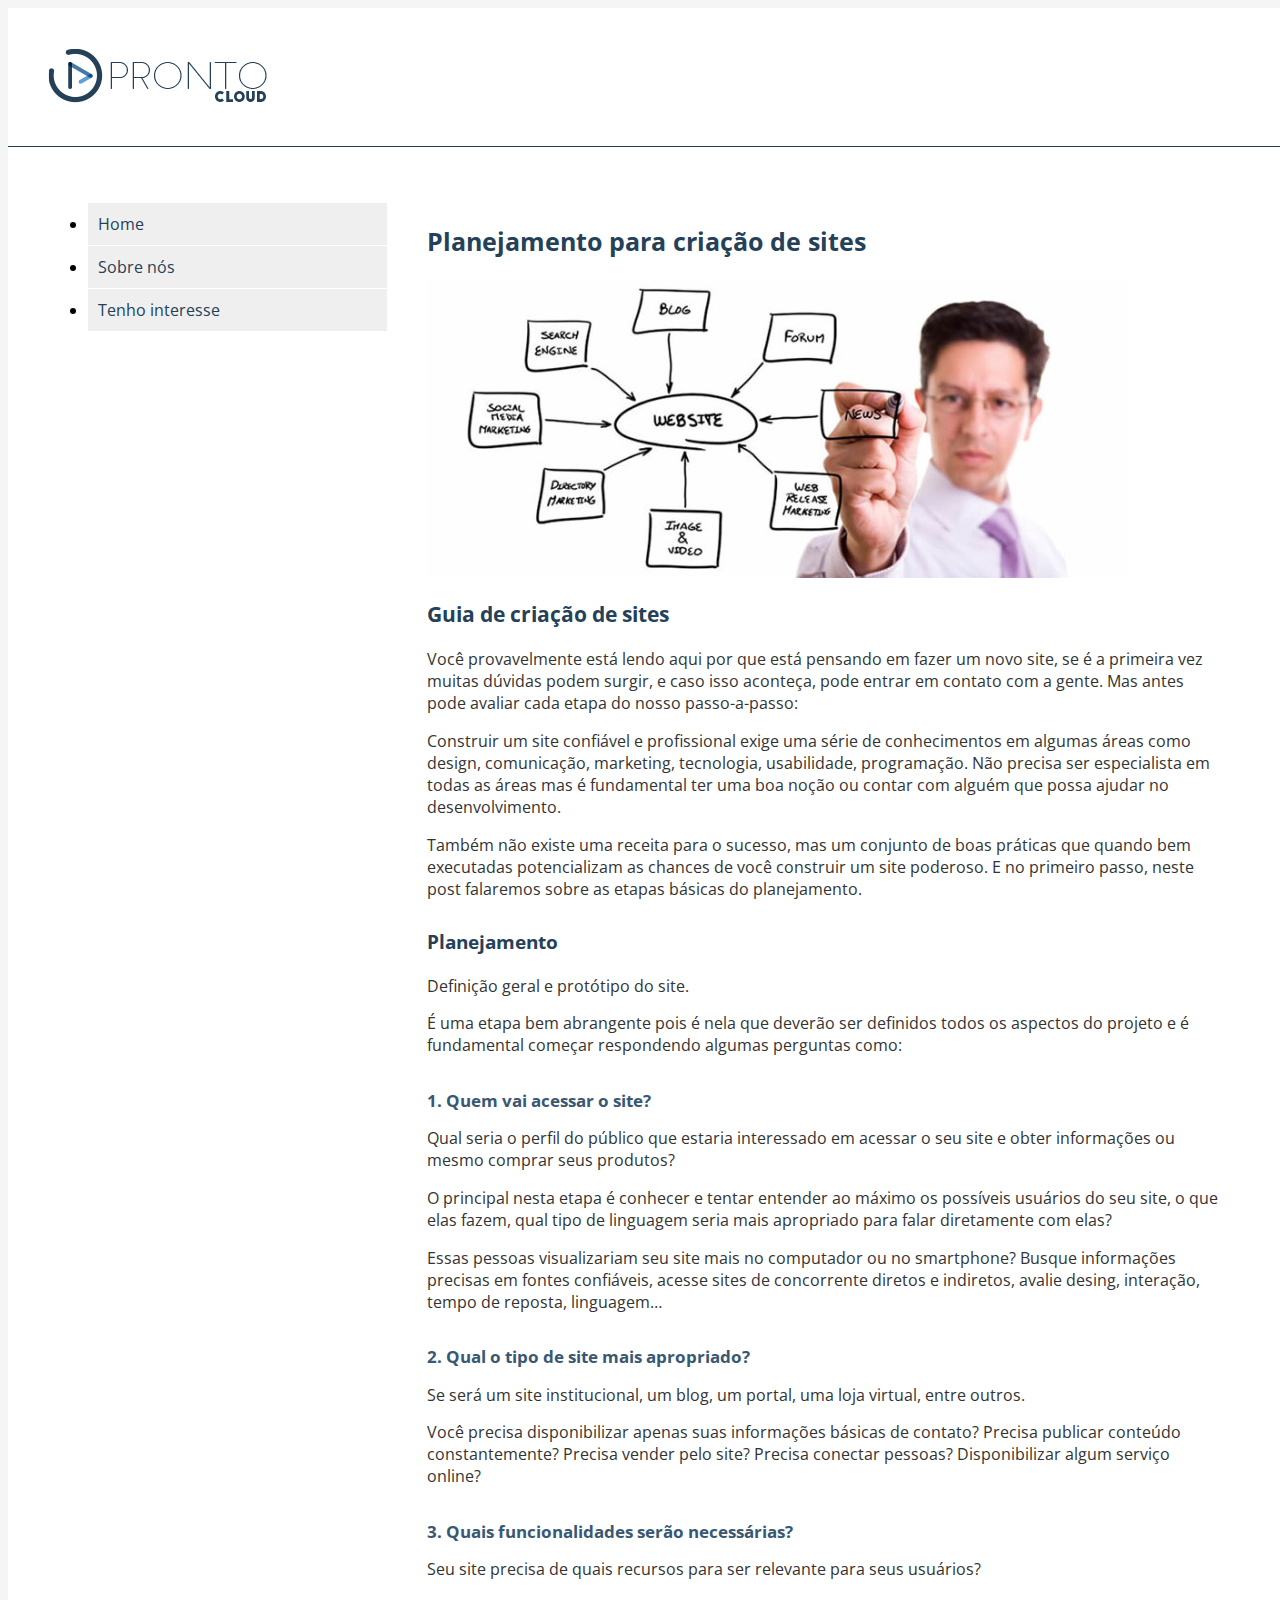
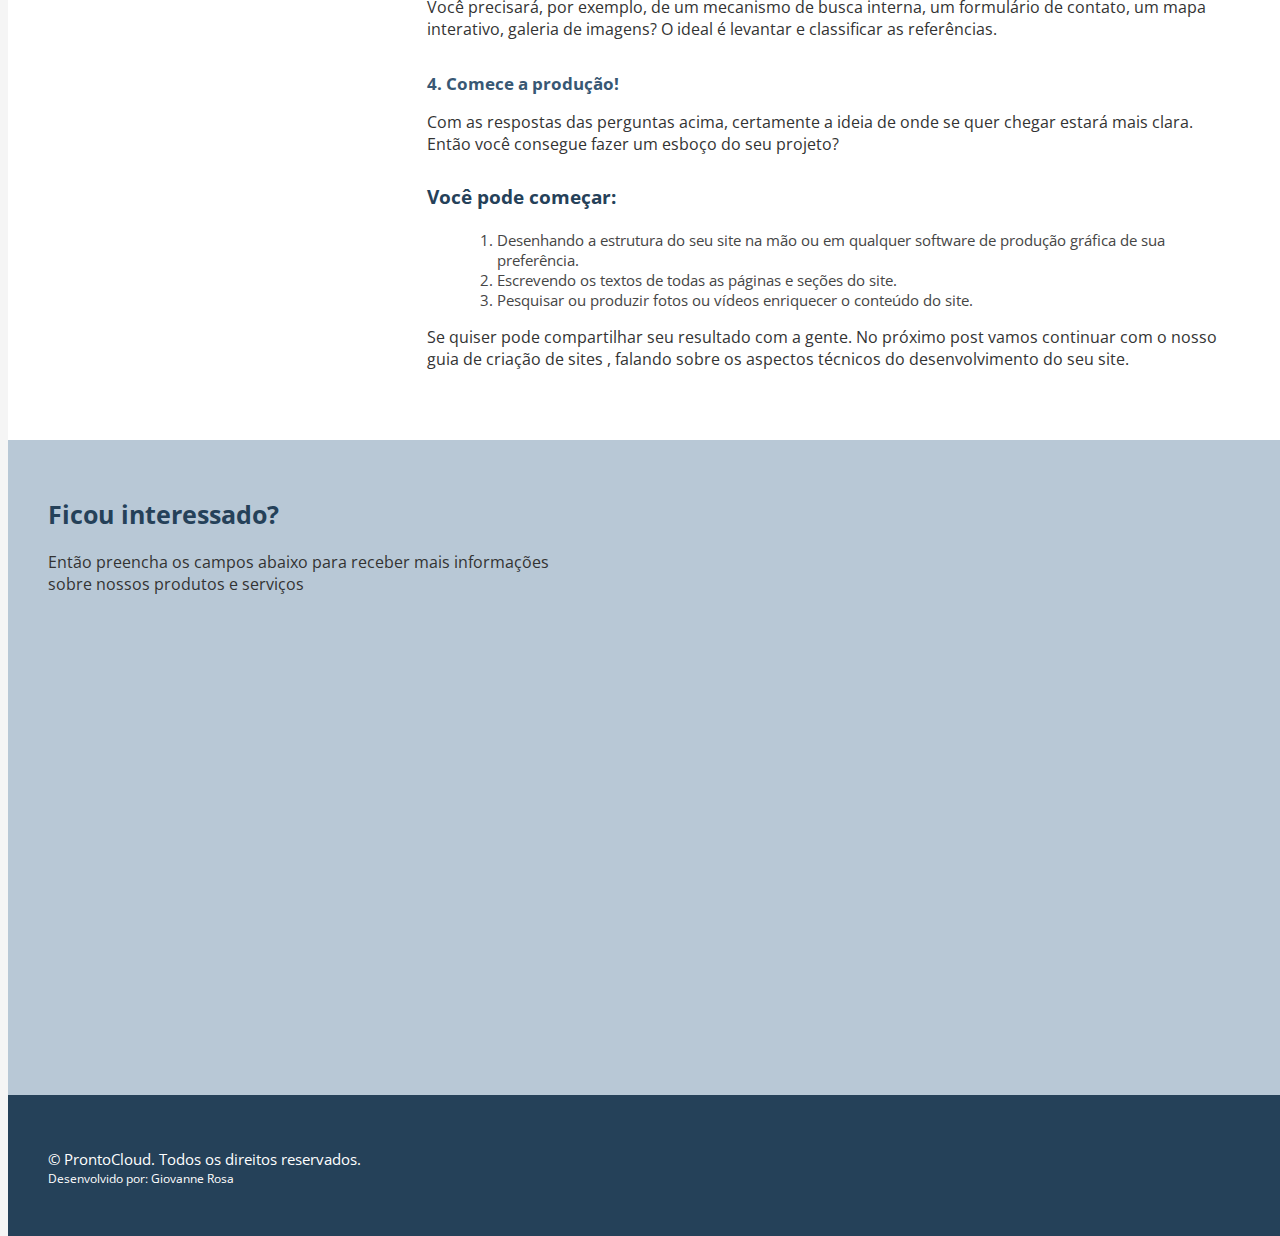
==== index.html @ 91f33243 "first commit" ====
<!DOCTYPE html>
<html lang="en">
<head>
  <meta charset="UTF-8">
  <meta http-equiv="X-UA-Compatible" content="IE=edge">
  <meta name="viewport" content="width=device-width, initial-scale=1.0">

  <link rel="stylesheet" href="./css/style.css">

  <link rel="shortcut icon" href="./images/favicon.cc"> <!-- 17x17 pixels -->
  <link rel="apple-touch-icon" href="./images/icon-touch-retina.png">
  <link rel="apple-touch-icon" href="./images/icon-touch-retina-iphone.png">
  <link rel="apple-touch-icon" href="./images/icon-touch-retina-ipad.png"> 

  <!-- Google Fonts -->
  <link rel="preconnect" href="https://fonts.googleapis.com">
  <link rel="preconnect" href="https://fonts.gstatic.com" crossorigin>
  <link href="https://fonts.googleapis.com/css2?family=Open+Sans:wght@300;400;700&display=swap" rel="stylesheet">

  <title>Pronto Cloud</title>
</head>
<body>
  <div class="main-container">
    <header>
        <div class="container">
            <img src="./images/prontocloud.png" alt="ProntoCloud">
        </div>
    </header>
    <section>
        <div class="container">
            <nav>
                <ul>
                    <li><a href="#">Home</a></li>
                    <li><a href="#">Sobre nós</a></li>
                    <li><a href="#tenho-interesse">Tenho interesse</a></li>
                </ul>
            </nav>
            <article>
                <div class="container">
                    <h1>Planejamento para criação de sites</h1>

                    <img src="./images/web-design-planning-700x300.jpg" alt="Planejamento para criação de sites">

                    <h2>Guia de criação de sites</h2>

                    <p>Você provavelmente está lendo aqui por que está pensando em fazer um novo site, se é a primeira vez muitas dúvidas podem surgir, e caso isso aconteça, pode entrar em contato com a gente. Mas antes pode avaliar cada etapa do nosso passo-a-passo:</p>

                    <p>Construir um site confiável e profissional exige uma série de conhecimentos em algumas áreas como design, comunicação, marketing, tecnologia, usabilidade, programação. Não precisa ser especialista em todas as áreas mas é fundamental ter uma boa noção ou contar com alguém que possa ajudar no desenvolvimento.</p>

                    <p>Também não existe uma receita para o sucesso, mas um conjunto de boas práticas que quando bem executadas potencializam as chances de você construir um site poderoso. E no primeiro passo, neste post falaremos sobre as etapas básicas do planejamento.</p>

                    <h3>Planejamento</h3>

                    <p>Definição geral e protótipo do site.</p>
                    <p>É uma etapa bem abrangente pois é nela que deverão ser definidos todos os aspectos do projeto e é fundamental começar respondendo algumas perguntas como:</p>

                    <h4>1. Quem vai acessar o site? </h4>

                    <p>Qual seria o perfil do público que estaria interessado em acessar o seu site e obter informações ou mesmo comprar seus produtos?</p>

                    <p>O principal nesta etapa é conhecer e tentar entender ao máximo os possíveis usuários do seu site, o que elas fazem, qual tipo de linguagem seria mais apropriado para falar diretamente com elas?</p>

                    <p>Essas pessoas visualizariam seu site mais no computador ou no smartphone? Busque informações precisas em fontes confiáveis, acesse sites de concorrente diretos e indiretos, avalie desing, interação, tempo de reposta, linguagem…</p>

                    <h4>2. Qual o tipo de site mais apropriado?</h4>
                    <p>Se será um site institucional, um blog, um portal, uma loja virtual, entre outros.</p>

                    <p>Você precisa disponibilizar apenas suas informações básicas de contato? Precisa publicar conteúdo constantemente? Precisa vender pelo site? Precisa conectar pessoas? Disponibilizar algum serviço online?</p>

                    <h4>3. Quais funcionalidades serão necessárias?</h4>
                    <p>Seu site precisa de quais recursos para ser relevante para seus usuários?</p>

                    <p>Você precisará, por exemplo, de um mecanismo de busca interna, um formulário de contato, um mapa interativo, galeria de imagens? O ideal é levantar e classificar as referências.</p>

                    <h4>4. Comece a produção!</h4>
                    <p>Com as respostas das perguntas acima, certamente a ideia de onde se quer chegar estará mais clara. Então você consegue fazer um esboço do seu projeto?</p>

                    <h3>Você pode começar:</h3>

                    <ol>
                        <li>Desenhando a estrutura do seu site na mão ou em qualquer software de produção gráfica de sua preferência.</li>
                        <li>Escrevendo os textos de todas as páginas e seções do site.</li>
                        <li>Pesquisar ou produzir fotos ou vídeos enriquecer o conteúdo do site.</li>
                    </ol>

                    <p>Se quiser pode compartilhar seu resultado com a gente. No próximo post vamos continuar com o nosso guia de criação de sites , falando sobre os aspectos técnicos do desenvolvimento do seu site.</p>
                </div>
            </article>
           
        </div>
    </section>  
    <section id="tenho-interesse">
        <div class="container">
            <article>
                <h1>Ficou interessado?</h1>
                <p>Então preencha os campos abaixo para receber mais informações sobre nossos produtos e serviços</p>

                <div class="cognito">
                    <script src="https://www.cognitoforms.com/f/seamless.js" data-key="fIJ4rDNWgUKS9eEJ1-aL5g" data-form="1"></script>
                    <script>Cognito.load("forms", { id: "1" });</script>
                </div>

            </article>
        </div>
    </section>
    <footer>
        <div class="container">
            <p>&copy; ProntoCloud. Todos os direitos reservados.
        <small>Desenvolvido por: Giovanne Rosa</small></p>
        </div>
    </footer>
</div>
</body>
</html>
---- css/style.css ----
html{
  font-size: 65.5%;
}

body{
  background-color: #f5f5f5;
  font-family: 'Open Sans', sans-serif;;
}

.main.container{
  display: block;
  width: 100vw;
  margin: 0 auto;
}

.container{
  display: block;
  float: left;
  padding: 20px;
  max-width: 100%;
  margin: 0 auto;
  max-width: 1198px;
}

header{
  background: #fff;
  display: block;
  float: left;
  padding: 20px;
  width: 100%;
  border-bottom: 1px solid #254159;
}

section{
  font-size: 1.5rem; /* equivalente a 15px */
}

h1 {
  font-size: 2.4rem;
  color: #254159;
  margin-bottom: 20px;
}

h2 {
  font-size: 2rem;
  color: #254159;
  margin-bottom: 20px;
}

h3 {
  font-size: 1.8rem;
  color: #254159;
  margin-bottom: 20px;
  padding-top: 10px;
}

h4 {
  font-size: 1.6rem;
  color: #385874;
  margin-bottom: 10px;
  padding-top: 10px;
}

p {
  margin-bottom: 10px;
  line-height: 1.4;
  color: #333;
}

img {
  max-width: 100%;
  height: auto;
}

#tenho-interesse {
  background-color: #b8c8d6;
  width: 100%;
}

#tenho-interesse form,
.cognito.c-med .c-forms-form,
.cognito.c-med .c-forms-form div {
  background-color: #b8c8d6 !important;
}

#tenho-interesse .cognito .c-forms-form .c-forms-form-title h2,
#tenho-interesse .cognito label[for], .cognito input[type=radio], .cognito input[type=checkbox] {
  color: #385874;
}


ol {
  margin-left: 30px;
}

ol li {
  font-size: 1.4rem;
  color: #454545;
}

section {
  background-color: #fff;
  display: block;
  float: left;
  font-size: 1.5rem; /* equivalente a 15px */ 
  padding: 20px;
  width: 100%;
}

section nav {
  display: block;
  float: left;
  width: 30%;
}

nav li {
  background-color: #efefef;
  margin: 1px 20px 1px 0;
  padding: 10px;
}

nav li:hover {
  background-color: #dfdfdf;
}

nav a {
  text-decoration: none;
  color: #254159;
}

nav a:hover {
  color: #385874;
}

section article {
  display: block;
  float: left;
  width: 70%;
}

footer {
  background-color: #254159;  
  display: block;
  float: left;  
  padding: 20px;
  width: 100%;
}

footer p {
  color: #ffffff;
  font-size: 1.4rem;
}

footer small {
  font-size: 80%;
  display: block;
}


.cog-branding--minimal .cog-branding__powered, :root:root:root:root:root .cog-branding--minimal .cog-branding__powered{
  visibility: hidden !important;
}

.cog-cognito--styled .cog-button__icon, html .cog-cognito--styled .cog-button__text, :root:root:root:root:root .cog-cognito--styled .cog-button__icon, :root:root:root:root:root .cog-cognito--styled .cog-button__text{
  background-color: #c24b23;
}
.cognito {
  height: 450px ;
  width: 450px;
  overflow: hidden !important;
  float: right;

}

.cog-cognito *, html .cog-cognito *::before, html .cog-cognito *::after, :root:root:root:root:root .cog-cognito *, :root:root:root:root:root .cog-cognito *::before, :root:root:root:root:root .cog-cognito *::after {
height: auto;
background-color: #b8c8d6;
}


@media (max-width: 425px) {
  section nav,
  section article {
      width: 100%;
  }  

  .container {
      padding-left: 1%;
      padding-right: 1%;
  }
}
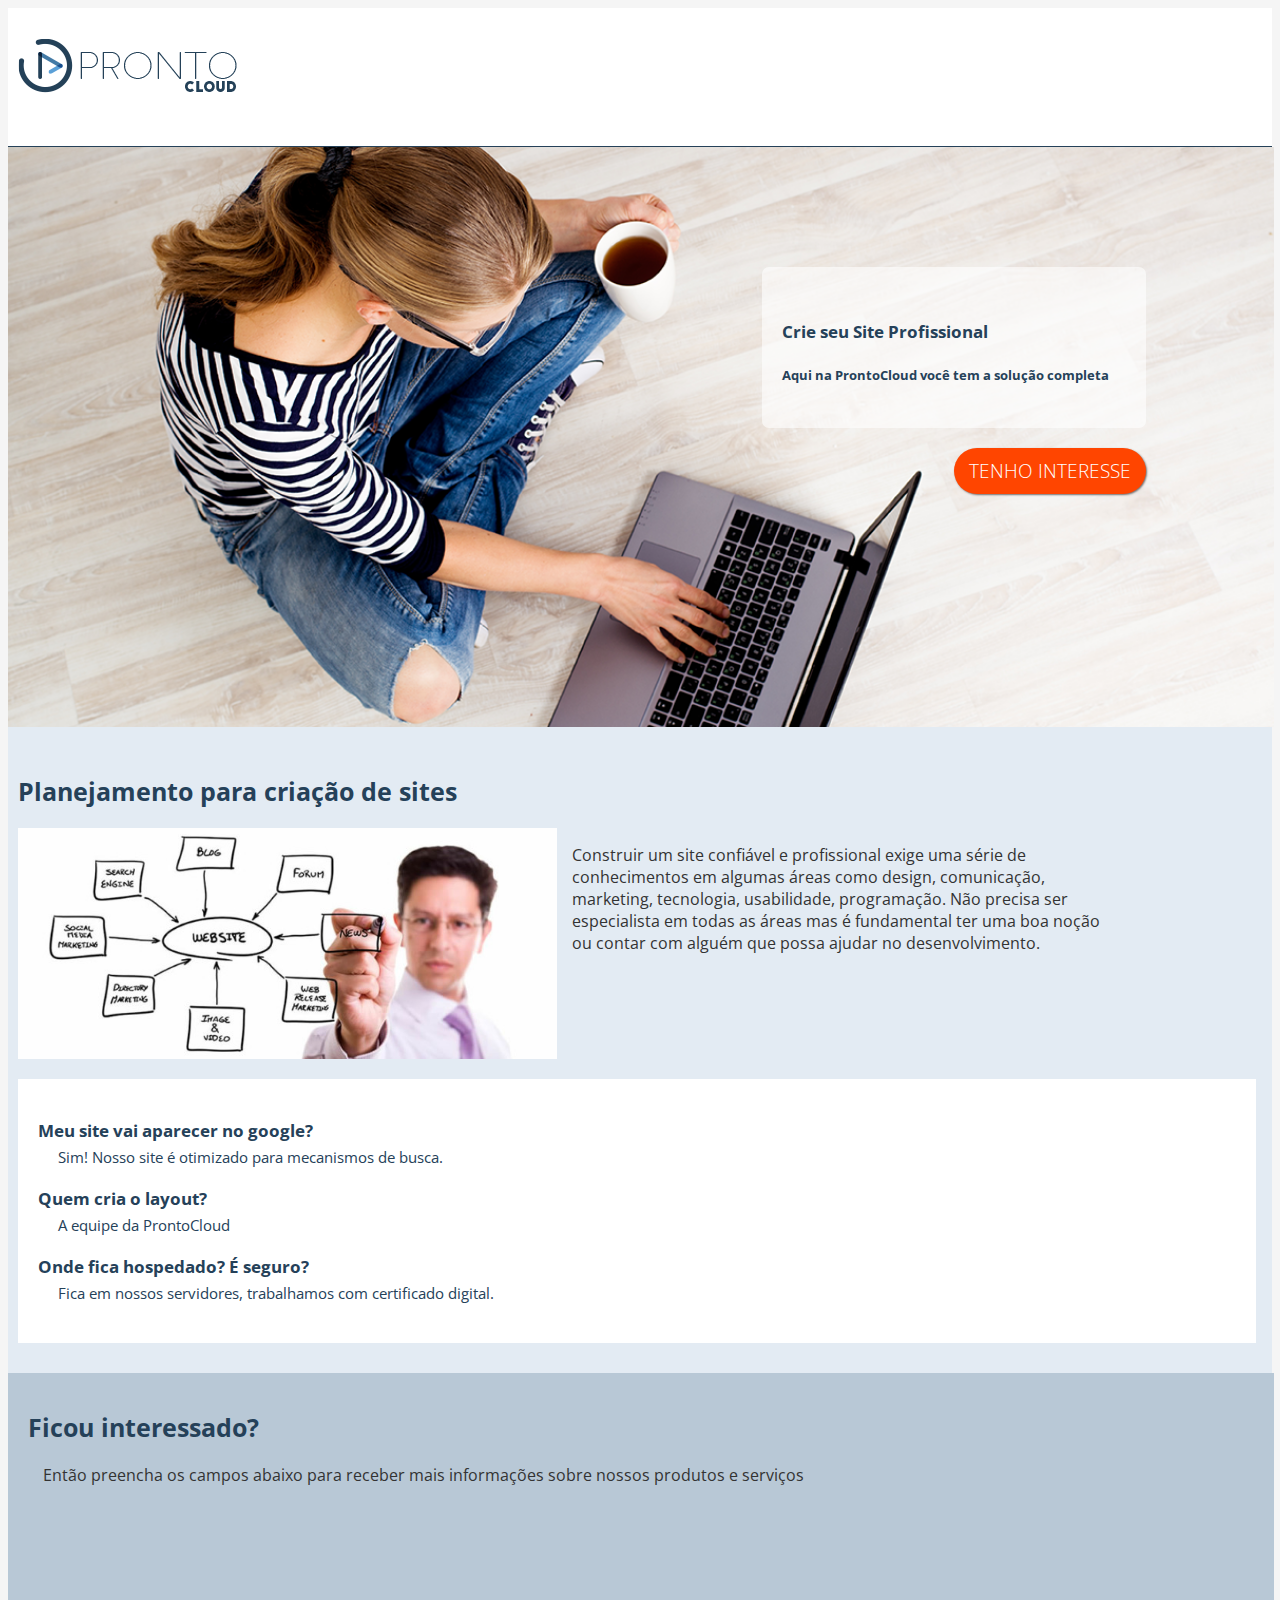
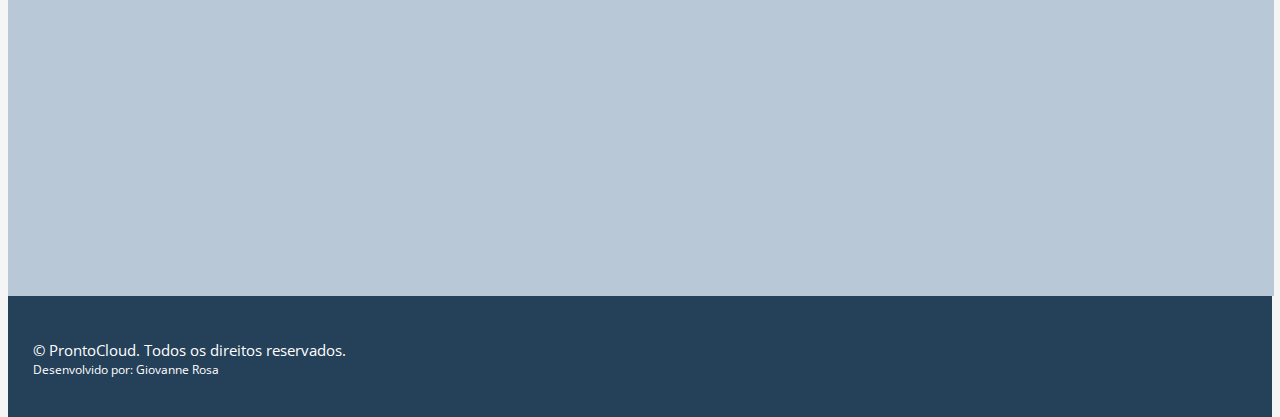
==== commit cfc82ed9: "fechando versão para publicar" ====
--- a/index.html
+++ b/index.html
@@ -26,71 +26,49 @@
             <img src="./images/prontocloud.png" alt="ProntoCloud">
         </div>
     </header>
-    <section>
+
+    <section id="banner">
+
         <div class="container">
-            <nav>
-                <ul>
-                    <li><a href="#">Home</a></li>
-                    <li><a href="#">Sobre nós</a></li>
-                    <li><a href="#tenho-interesse">Tenho interesse</a></li>
-                </ul>
-            </nav>
-            <article>
-                <div class="container">
-                    <h1>Planejamento para criação de sites</h1>
+            <div class="legenda-container">
+                <div class="legenda">
 
-                    <img src="./images/web-design-planning-700x300.jpg" alt="Planejamento para criação de sites">
+                    <h4>Crie seu Site Profissional</h4>
+                    <h5>Aqui na ProntoCloud você tem a solução completa</h5>
+                </div>
+                    <a class="button-cta" href="#tenho-interesse">Tenho interesse</a>
+            </div>
 
-                    <h2>Guia de criação de sites</h2>
+            </div>
+    </section>
 
-                    <p>Você provavelmente está lendo aqui por que está pensando em fazer um novo site, se é a primeira vez muitas dúvidas podem surgir, e caso isso aconteça, pode entrar em contato com a gente. Mas antes pode avaliar cada etapa do nosso passo-a-passo:</p>
+    <section id="saiba-mais">
+        <div class="container">
 
-                    <p>Construir um site confiável e profissional exige uma série de conhecimentos em algumas áreas como design, comunicação, marketing, tecnologia, usabilidade, programação. Não precisa ser especialista em todas as áreas mas é fundamental ter uma boa noção ou contar com alguém que possa ajudar no desenvolvimento.</p>
+            <h1>Planejamento para criação de sites</h1>
 
-                    <p>Também não existe uma receita para o sucesso, mas um conjunto de boas práticas que quando bem executadas potencializam as chances de você construir um site poderoso. E no primeiro passo, neste post falaremos sobre as etapas básicas do planejamento.</p>
+            <img src="./images/web-design-planning-700x300.jpg" alt="Planejamento para criação de sites">
+            <p>Construir um site confiável e profissional exige uma série de conhecimentos em algumas áreas como design, comunicação, marketing, tecnologia, usabilidade, programação. Não precisa ser especialista em todas as áreas mas é fundamental ter uma boa noção ou contar com alguém que possa ajudar no desenvolvimento.</p>
 
-                    <h3>Planejamento</h3>
+            <section>
+                <div class="container-perg">
+                    <dl>
+                        <dt>Meu site vai aparecer no google?</dt>
+                            <dd>Sim! Nosso site é otimizado para mecanismos de busca.</dd>
 
-                    <p>Definição geral e protótipo do site.</p>
-                    <p>É uma etapa bem abrangente pois é nela que deverão ser definidos todos os aspectos do projeto e é fundamental começar respondendo algumas perguntas como:</p>
+                        <dt>Quem cria o layout?</dt>
+                            <dd>A equipe da ProntoCloud</dd>
 
-                    <h4>1. Quem vai acessar o site? </h4>
-
-                    <p>Qual seria o perfil do público que estaria interessado em acessar o seu site e obter informações ou mesmo comprar seus produtos?</p>
-
-                    <p>O principal nesta etapa é conhecer e tentar entender ao máximo os possíveis usuários do seu site, o que elas fazem, qual tipo de linguagem seria mais apropriado para falar diretamente com elas?</p>
-
-                    <p>Essas pessoas visualizariam seu site mais no computador ou no smartphone? Busque informações precisas em fontes confiáveis, acesse sites de concorrente diretos e indiretos, avalie desing, interação, tempo de reposta, linguagem…</p>
-
-                    <h4>2. Qual o tipo de site mais apropriado?</h4>
-                    <p>Se será um site institucional, um blog, um portal, uma loja virtual, entre outros.</p>
-
-                    <p>Você precisa disponibilizar apenas suas informações básicas de contato? Precisa publicar conteúdo constantemente? Precisa vender pelo site? Precisa conectar pessoas? Disponibilizar algum serviço online?</p>
-
-                    <h4>3. Quais funcionalidades serão necessárias?</h4>
-                    <p>Seu site precisa de quais recursos para ser relevante para seus usuários?</p>
-
-                    <p>Você precisará, por exemplo, de um mecanismo de busca interna, um formulário de contato, um mapa interativo, galeria de imagens? O ideal é levantar e classificar as referências.</p>
-
-                    <h4>4. Comece a produção!</h4>
-                    <p>Com as respostas das perguntas acima, certamente a ideia de onde se quer chegar estará mais clara. Então você consegue fazer um esboço do seu projeto?</p>
-
-                    <h3>Você pode começar:</h3>
-
-                    <ol>
-                        <li>Desenhando a estrutura do seu site na mão ou em qualquer software de produção gráfica de sua preferência.</li>
-                        <li>Escrevendo os textos de todas as páginas e seções do site.</li>
-                        <li>Pesquisar ou produzir fotos ou vídeos enriquecer o conteúdo do site.</li>
-                    </ol>
-
-                    <p>Se quiser pode compartilhar seu resultado com a gente. No próximo post vamos continuar com o nosso guia de criação de sites , falando sobre os aspectos técnicos do desenvolvimento do seu site.</p>
+                        <dt>Onde fica hospedado? É seguro?</dt>
+                            <dd>Fica em nossos servidores, trabalhamos com certificado digital.</dd>
+                    </dl>
                 </div>
-            </article>
+            </section>
            
         </div>
     </section>  
     <section id="tenho-interesse">
-        <div class="container">
+        <div class="container-interesse">
             <article>
                 <h1>Ficou interessado?</h1>
                 <p>Então preencha os campos abaixo para receber mais informações sobre nossos produtos e serviços</p>
--- a/css/style.css
+++ b/css/style.css
@@ -9,24 +9,37 @@
 
 .main.container{
   display: block;
-  width: 100vw;
+  width: 100%;
   margin: 0 auto;
 }
 
 .container{
   display: block;
   float: left;
-  padding: 20px;
-  max-width: 100%;
+  padding: 10px;
+  width: 190%;
   margin: 0 auto;
   max-width: 1198px;
+  color: #254159;
+}
+
+.container-interesse{
+  display: block;
+  float: left;
+  width: 100%;
+}
+
+.container-perg{
+  display: block;
+  float: left;
+  width: 100%;
 }
 
 header{
   background: #fff;
   display: block;
   float: left;
-  padding: 20px;
+  padding: 20px 0;
   width: 100%;
   border-bottom: 1px solid #254159;
 }
@@ -65,16 +78,18 @@
   margin-bottom: 10px;
   line-height: 1.4;
   color: #333;
+  margin-left: 15px;
 }
 
 img {
   max-width: 100%;
   height: auto;
+  margin-bottom: 20px;
 }
 
 #tenho-interesse {
   background-color: #b8c8d6;
-  width: 100%;
+  width: 97%;
 }
 
 #tenho-interesse form,
@@ -142,7 +157,7 @@
   background-color: #254159;  
   display: block;
   float: left;  
-  padding: 20px;
+  padding: 20px 0;
   width: 100%;
 }
 
@@ -159,17 +174,19 @@
 
 .cog-branding--minimal .cog-branding__powered, :root:root:root:root:root .cog-branding--minimal .cog-branding__powered{
   visibility: hidden !important;
+  height: 420px ;
+  width: 300px;
 }
 
 .cog-cognito--styled .cog-button__icon, html .cog-cognito--styled .cog-button__text, :root:root:root:root:root .cog-cognito--styled .cog-button__icon, :root:root:root:root:root .cog-cognito--styled .cog-button__text{
   background-color: #c24b23;
 }
 .cognito {
-  height: 450px ;
-  width: 450px;
+  height: 380px;
+  width: 300px;
   overflow: hidden !important;
-  float: right;
-
+  padding-left: 60px;
+  padding: 0;
 }
 
 .cog-cognito *, html .cog-cognito *::before, html .cog-cognito *::after, :root:root:root:root:root .cog-cognito *, :root:root:root:root:root .cog-cognito *::before, :root:root:root:root:root .cog-cognito *::after {
@@ -189,3 +206,81 @@
       padding-right: 1%;
   }
 }
+
+#banner{
+  background-image: url(../images/banner.png);
+  background-repeat: no-repeat;
+  background-position: center;
+  background-size: cover;
+  width: 97%;
+  height: 60vh;
+}
+
+.legenda-container{
+  width: 30vw;
+  float: right;
+  margin: 10vh 10vh 0 0;
+}
+
+.legenda{
+  background-color: rgba(255, 255, 255, .6);
+  padding: 20px;
+  border-radius: 7px;
+  border-bottom: 8rem;
+}
+
+.legenda h4,
+.legenda h5{
+  color: #254159;
+  line-height: 150%;
+}
+
+.button-cta{
+  display: block;
+  background-color: orangered;
+  color: #fff;
+  font-size: 1.8rem;
+  text-transform: uppercase;
+  box-shadow: 1px 1px 2px rgb(114, 111, 111);
+  padding: 10px 15px;
+  width: auto;
+  text-decoration: none;
+  font-weight: 300;
+  border-radius: 30px;
+  float: right;
+  margin-top: 20px;
+}
+
+#saiba-mais{
+  background-color: #dee9f3cb;
+  padding: 20px 0;
+  width: 100%;
+}
+
+#saiba-mais p,
+#saiba-mais img{
+ width: 45%;
+ display: block;
+ float: left;
+ padding: 0px;
+}
+
+dl{
+  margin: 20px 0;
+}
+
+dt{
+  font-weight: 700;
+  font-family: 'Open Sans';
+  font-size: 1.6rem;
+  color: #254159;
+  margin-bottom: 5px;
+  height: 50%;
+
+}
+
+dd{
+  margin-left: 20px;
+  margin-bottom: 20px;
+  font-size: 1.4rem;
+}